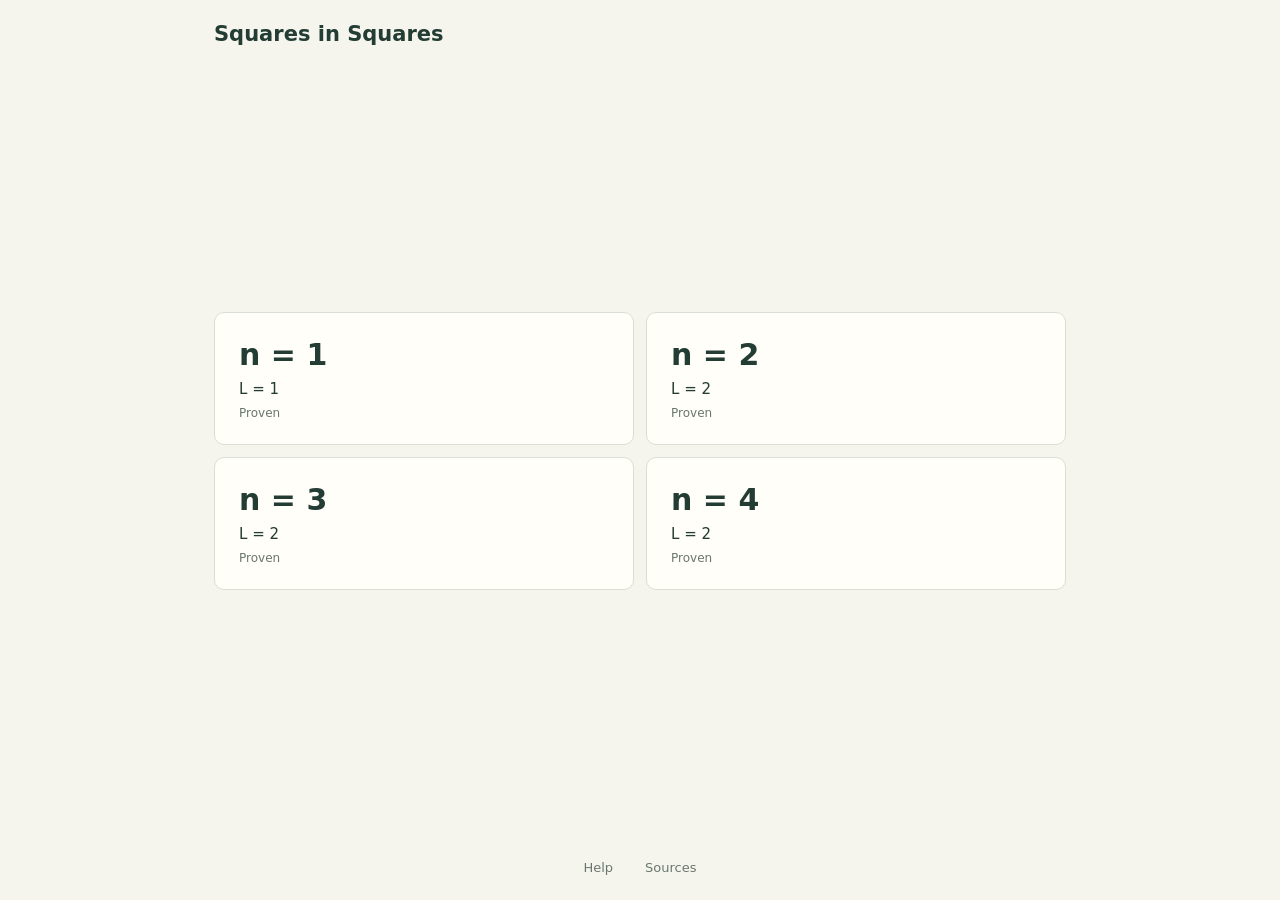
==== index.html @ 397cc3bc "Squares in Squares site: n = 1-4 Co-Authored-By: Claude Opus 5.5 <noreply@anthropic.com>" ====
<!doctype html>
<html lang="en">
<head>
  <meta charset="utf-8">
  <meta name="viewport" content="width=device-width, initial-scale=1">
  <title>Squares in Squares</title>
  <link rel="stylesheet" href="assets/style.css">
  <script src="data/index.js" defer></script>
  <script src="assets/home.js" defer></script>
  <script src="assets/overlays.js" defer></script>
</head>
<body>
  <main class="home">
    <header><h1>Squares in Squares</h1></header>
    <nav id="levels" class="tile-grid" aria-label="Choose n"></nav>
    <footer><button type="button" data-panel="help-panel">Help</button><button type="button" data-panel="sources-panel">Sources</button></footer>
    <dialog id="info-dialog" aria-labelledby="dialog-title">
      <div class="dialog-header"><h2 id="dialog-title"></h2><button id="close-dialog" type="button" aria-label="Close information">✕</button></div>
      <div class="dialog-body">
        <section id="help-panel" data-title="Help" hidden>
          <p>Pack n unit squares into the smallest square. Choose an n to explore constructions or try Game mode.</p>
          <p>L is the larger horizontal or vertical span of the packing. Touching is legal; overlapping interiors are not. Empty board space and translation do not change L.</p>
          <p>Each contribution is L / √n − 1; the competition score sums these for n = 1…1000. Lower is better. Proven cases invite you to match the bound.</p>
        </section>
        <section id="sources-panel" data-title="Sources" hidden>
          <p>Public-best snapshot from <a href="https://www.kaggle.com/code/penguin069/squares-capacity-discoveries-certified-union">penguin069</a>, 2026-11-09. These are dated CSV imports, not live leaderboard results.</p>
          <p>Proofs and construction sources are available on each page. Every saved packing passes the official geometry gate; browser edits are previews until certified.</p>
        </section>
      </div>
    </dialog>
    <noscript><p><a href="n/1/index.html">n = 1</a> · <a href="n/2/index.html">n = 2</a> · <a href="n/3/index.html">n = 3</a> · <a href="n/4/index.html">n = 4</a>. Enable JavaScript for the interactive pages.</p></noscript>
  </main>
</body>
</html>
---- assets/style.css ----
:root {
  color-scheme: light;
  font-family: system-ui, -apple-system, BlinkMacSystemFont, "Segoe UI", sans-serif;
  color: #233c34;
  background: #f5f5ee;
  font-synthesis: none;
  --muted: #69776e;
  --line: #d9dfd5;
  --green: #235c44;
}
* { box-sizing: border-box; }
html, body { width: 100%; height: 100%; margin: 0; overflow: hidden; }
main {
  width: min(100%, 1200px); height: 100vh; height: 100dvh; margin: auto;
  padding: 16px 24px; display: flex; flex-direction: column; gap: 12px;
  overflow: hidden;
}
header { display: flex; align-items: center; gap: 22px; flex: 0 0 auto; min-height: 36px; }
a { color: inherit; }
.wordmark { text-decoration: none; font-size: 17px; font-weight: 650; }
h1 { font-size: 21px; margin: 0; font-weight: 650; white-space: nowrap; }
nav { display: flex; align-items: center; gap: 6px; margin-left: auto; }
nav a { padding: 7px 9px; text-decoration: none; border-radius: 6px; font-size: 13px; }
nav a:hover { background: #e4eadd; }
nav a[aria-disabled="true"] { opacity: .3; pointer-events: none; }
button, input, select { font: inherit; color: inherit; }
button, select, input[type="number"] { border: 1px solid #c6d0c1; border-radius: 6px; background: #fffef8; }
button, select { min-height: 34px; padding: 6px 11px; font-size: 13px; }
button, select, input[type="range"] { cursor: pointer; }
button:hover { background: #e4eadd; }
button[aria-pressed="true"] { border-color: var(--green); background: #dce9d7; }
button:disabled { opacity: .4; cursor: default; }
:focus-visible { outline: 2px solid #1768a1; outline-offset: 2px; }
.toolbar { display: flex; align-items: end; gap: 16px; flex: 0 0 auto; }
.chooser { display: flex; align-items: center; gap: 10px; font-size: 12px; min-width: 0; }
.chooser select { min-width: 0; width: 250px; max-width: 100%; }
.mode-switch { display: flex; gap: 4px; margin-left: auto; }
.metrics { display: flex; align-items: center; gap: 24px; flex: 0 0 auto; min-width: 0; font-size: 12px; white-space: nowrap; font-variant-numeric: tabular-nums; }
.metrics strong { font-weight: 600; }
#status { color: var(--green); margin-left: auto; }
#status.invalid { color: #a83931; }
.play-area { flex: 1 1 0; min-height: 0; min-width: 0; background: #e9ede3; border: 1px solid var(--line); border-radius: 10px; overflow: hidden; }
svg { width: 100%; height: 100%; display: block; touch-action: none; user-select: none; }
#container { stroke: #6f8175; stroke-width: .013; }
.piece { cursor: default; }
.playing .piece { cursor: grab; }
.playing .piece:active { cursor: grabbing; }
.piece polygon { fill: #adc8a1; fill-opacity: .85; stroke: #597a4c; stroke-width: .012; }
.piece:nth-child(2n) polygon { fill: #e5c58a; stroke: #9d7b39; }
.piece.selected polygon { stroke: #233c34; stroke-width: .024; }
.piece.invalid polygon { fill: #eeaaa0; stroke: #a83931; }
.piece.outside polygon { stroke-dasharray: .055 .035; }
.piece text { font-size: .14px; font-weight: 650; fill: #233c34; pointer-events: none; }
.piece .handle { cursor: crosshair; fill: #fffdf4; stroke: #233c34; stroke-width: .016; }
.piece .stem { stroke: #233c34; stroke-width: .012; pointer-events: none; }
#game-controls { flex: 0 0 auto; display: flex; flex-wrap: wrap; align-items: center; justify-content: space-between; gap: 8px 20px; }
.game-row { display: flex; align-items: center; gap: 6px; min-width: 0; }
.game-row label { display: flex; align-items: center; gap: 5px; font-size: 12px; white-space: nowrap; }
.game-row input[type="number"] { width: 72px; height: 34px; padding: 4px; font-size: 12px; }
#side-slider { width: 100px; min-width: 30px; accent-color: var(--green); }
#piece-picker { padding: 5px; }
.snap { margin-right: 8px; }
.snap input { accent-color: var(--green); }
footer { display: flex; flex: 0 0 auto; justify-content: center; gap: 8px; }
footer button { background: transparent; border-color: transparent; color: var(--muted); }
dialog { position: fixed; inset: 0; width: min(640px, calc(100% - 32px)); max-width: none; max-height: calc(100dvh - 32px); margin: auto; padding: 0; border: 0; border-radius: 12px; color: inherit; background: transparent; overflow: visible; }
dialog[open] { display: flex; flex-direction: column; }
dialog::backdrop { background: #172c2566; }
.dialog-header, .dialog-body { background: #fffef8; }
.dialog-header { flex-shrink: 0; display: flex; align-items: center; justify-content: space-between; gap: 16px; padding: 16px 20px 12px; border-radius: 12px 12px 0 0; }
.dialog-header h2 { font-size: 18px; margin: 0; }
.dialog-body { padding: 0 20px 20px; border-radius: 0 0 12px 12px; overflow: auto; overscroll-behavior: contain; min-height: 0; font-size: 14px; line-height: 1.65; overflow-wrap: anywhere; }
.dialog-body h3 { font-size: 17px; margin: 4px 0 12px; }
.dialog-body p { margin: 10px 0; }
.dialog-body ul, .dialog-body ol { padding-left: 22px; }
.dialog-body li + li { margin-top: 10px; }
.note { color: var(--muted); font-size: 12px; }
.button-row { display: flex; flex-wrap: wrap; gap: 8px; }
.home { max-width: 900px; }
.home .tile-grid { display: grid; grid-template-columns: repeat(2, minmax(0, 1fr)); gap: 12px; margin: auto 0; }
.tile { padding: 24px; display: grid; gap: 8px; border: 1px solid var(--line); border-radius: 10px; text-decoration: none; background: #fffef8; }
.tile:hover { background: #e9ede3; }
.tile strong { font-size: 30px; font-weight: 600; }
.tile span { font-size: 15px; }
.tile small { color: var(--muted); font-size: 12px; }
[hidden] { display: none !important; }
@media (max-width: 700px) {
  main { padding: 12px; gap: 10px; }
  header { gap: 10px; }
  .wordmark { font-size: 13px; }
  h1 { font-size: 18px; }
  nav { gap: 0; }
  nav a { padding: 8px; font-size: 12px; }
  .toolbar { gap: 8px; }
  .chooser { flex: 1; display: block; font-size: 11px; }
  .chooser select { display: block; width: 100%; margin-top: 4px; }
  .mode-switch button { padding: 6px 10px; }
  .metrics { gap: 8px; font-size: 10px; }
  #game-controls { display: grid; gap: 6px; }
  .game-row { width: 100%; }
  .game-row input[type="number"] { width: 64px; }
  .coordinate { flex: 1; min-width: 0; }
  .coordinate input[type="number"] { width: 100%; min-width: 0; }
  #side-slider { flex: 1; }
  .actions { justify-content: end; }
  .actions .snap { margin-right: auto; }
  footer { gap: 0; justify-content: space-between; }
  footer button { font-size: 12px; padding: 7px 9px; }
  .tile { padding: 22px 16px; }
}
@media (max-height: 500px) {
  main { padding: 6px 12px; gap: 4px; }
  header { min-height: 30px; }
  #game-controls { gap: 4px; }
  .tile { padding: 10px; gap: 4px; }
  .tile strong { font-size: 22px; }
}
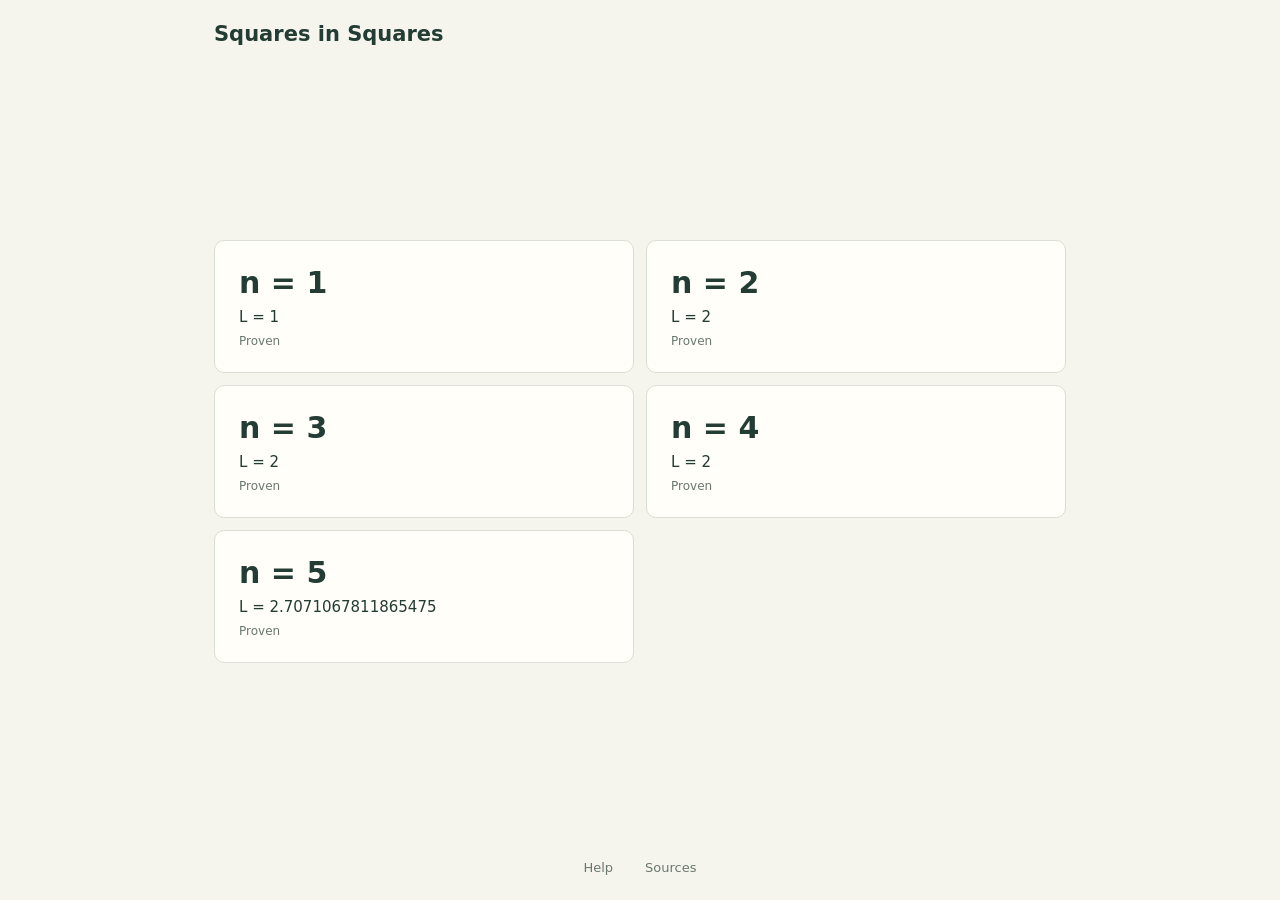
==== commit a9b24bd3: "Add n = 5; remove README links Co-Authored-By: Claude Opus 5.5 <noreply@anthropic.com>" ====
--- a/index.html
+++ b/index.html
@@ -28,7 +28,7 @@
         </section>
       </div>
     </dialog>
-    <noscript><p><a href="n/1/index.html">n = 1</a> · <a href="n/2/index.html">n = 2</a> · <a href="n/3/index.html">n = 3</a> · <a href="n/4/index.html">n = 4</a>. Enable JavaScript for the interactive pages.</p></noscript>
+    <noscript><p><a href="n/1/index.html">n = 1</a> · <a href="n/2/index.html">n = 2</a> · <a href="n/3/index.html">n = 3</a> · <a href="n/4/index.html">n = 4</a> · <a href="n/5/index.html">n = 5</a>. Enable JavaScript for the interactive pages.</p></noscript>
   </main>
 </body>
 </html>
--- a/assets/style.css
+++ b/assets/style.css
@@ -95,7 +95,7 @@
   .chooser { flex: 1; display: block; font-size: 11px; }
   .chooser select { display: block; width: 100%; margin-top: 4px; }
   .mode-switch button { padding: 6px 10px; }
-  .metrics { gap: 8px; font-size: 10px; }
+  .metrics { flex-wrap: wrap; gap: 4px 8px; font-size: 10px; }
   #game-controls { display: grid; gap: 6px; }
   .game-row { width: 100%; }
   .game-row input[type="number"] { width: 64px; }
@@ -107,6 +107,7 @@
   footer { gap: 0; justify-content: space-between; }
   footer button { font-size: 12px; padding: 7px 9px; }
   .tile { padding: 22px 16px; }
+  .tile span { font-size: 13px; }
 }
 @media (max-height: 500px) {
   main { padding: 6px 12px; gap: 4px; }
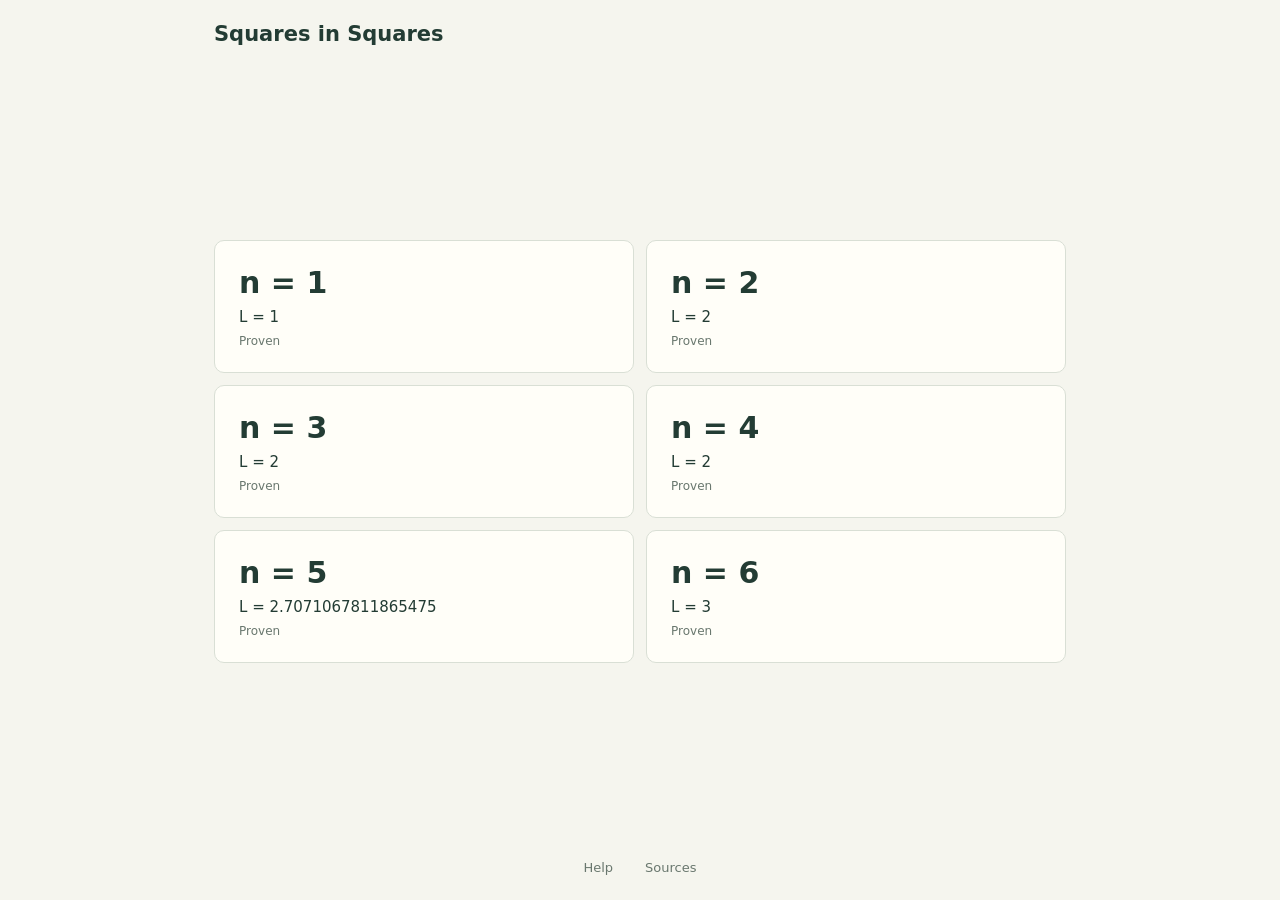
==== commit 5ac92260: "Add n = 6 Co-Authored-By: Claude Opus 5.5 <noreply@anthropic.com>" ====
--- a/index.html
+++ b/index.html
@@ -28,7 +28,7 @@
         </section>
       </div>
     </dialog>
-    <noscript><p><a href="n/1/index.html">n = 1</a> · <a href="n/2/index.html">n = 2</a> · <a href="n/3/index.html">n = 3</a> · <a href="n/4/index.html">n = 4</a> · <a href="n/5/index.html">n = 5</a>. Enable JavaScript for the interactive pages.</p></noscript>
+    <noscript><p><a href="n/1/index.html">n = 1</a> · <a href="n/2/index.html">n = 2</a> · <a href="n/3/index.html">n = 3</a> · <a href="n/4/index.html">n = 4</a> · <a href="n/5/index.html">n = 5</a> · <a href="n/6/index.html">n = 6</a>. Enable JavaScript for the interactive pages.</p></noscript>
   </main>
 </body>
 </html>
